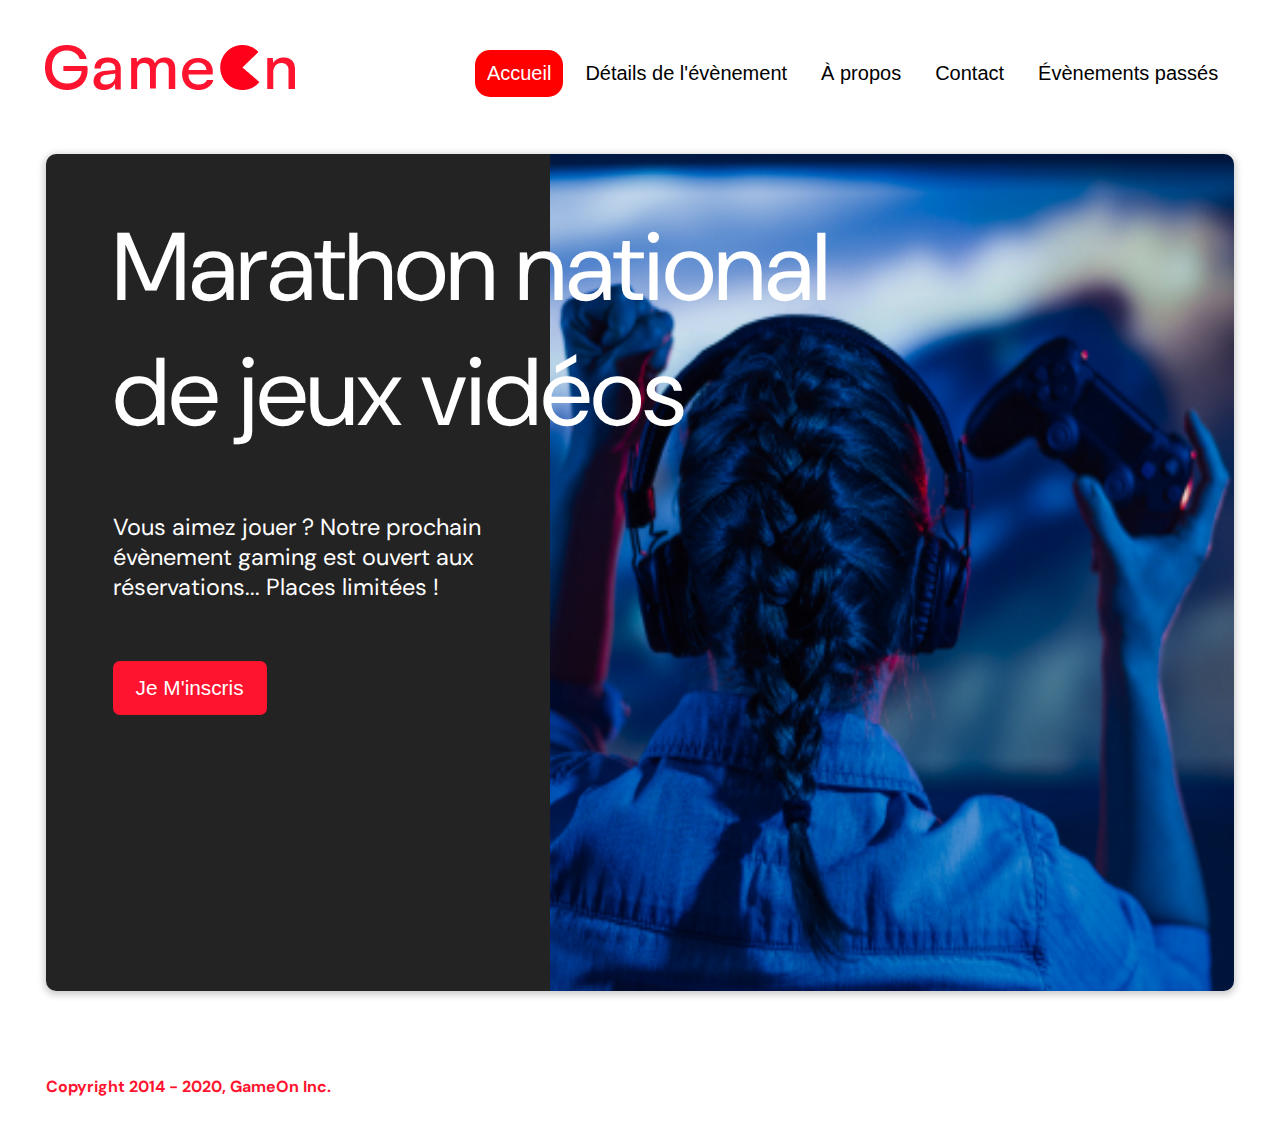
==== index.html @ bb414310 "organization files" ====
<!DOCTYPE html>
<html lang="fr">

<head>
  <meta charset="utf-8" />
  <title>Reservation GameOn</title>
  <meta name="viewport" content="width=device-width,initial-scale=1" />
  <link rel="stylesheet" href="modal.css" />
  <link rel="stylesheet" href="https://cdnjs.cloudflare.com/ajax/libs/font-awesome/4.7.0/css/font-awesome.min.css" />
  <link rel="stylesheet" href="https://fonts.googleapis.com/css?family=DM+Sans" />

</head>

<body>
  <div class="topnav" id="myTopnav">
    <div class="header-logo">
      <img alt="logo" src="Logo.png" width="auto" height="auto" />
    </div>
    <div class="main-navbar">
      <a href="#" class="active"><span>Accueil</span></a>
      <a href="#"><span>Détails de l'évènement</span></a>
      <a href="#"><span>À propos</span></a>
      <a href="#"><span>Contact</span></a>
      <a href="#"><span>Évènements passés</span></a>
      <a href="javascript:void(0);" class="icon" onclick="editNav()">
        <i class="fa fa-bars"></i>
      </a>
    </div>
  </div>

  <main>
    <div class="hero-section">
      <div class="hero-content">
        <h1 class="hero-headline">
          Marathon national<br>
          de jeux vidéos
        </h1>
        <p class="hero-text">
          Vous aimez jouer ? Notre prochain évènement gaming est ouvert
          aux réservations... Places limitées !
        </p>
        <button class="btn-signup modal-btn">je m'inscris</button>
      </div>
      <div class="hero-img">
        <img src="./bg_img.jpg" alt="img" />
      </div>
      <button class="btn-signup modal-btn"> je m'inscris</button>
    </div>

    <div class="bground">
      <div class="content">
        <span class="close"></span>
        <div class="modal-body">
          <form  id="myForm" name="reserve" action="index.html" method="GET">
            <div class="formData">
              <label>Prénom</label><br>
              <input class="text-control" type="text" id="prenom" name="first" /><br>
              <div class="error" id="prenom-error-msg">
              </div>
            </div>

            <div class="formData">
              <label>Nom</label><br>
              <input class="text-control" type="text" id="nom" name="last" /><br>
              <div class="error" id="nom-error-msg">
              </div>
            </div>
            <div class="formData">
              <label>E-mail</label><br>
              <input class="text-control" type="email" id="email" name="email" /><br>
              <div class="error" id="email-error-msg">
            </div>
            <div class="formData">
              <label>Date de naissance</label><br>
              <input class="text-control" type="date" id="birthdate" name="birthdate" /><br>
              <div class="error" id="birthdate-error-msg">
              </div>
            </div>
            <div class="formData">
              <label>À combien de tournois GameOn avez-vous déjà participé ?</label><br>
              <input type="number" class="text-control" id="quantity" name="quantity" >
              <div class="error" id="quantity-error-msg">
              </div>
            </div>
            <p class="text-label">Quelles villes ?</p>
            <div class="formData" id="locaction">
              <div class="error" id="loc-error-msg">
              </div>
              <input class="checkbox-input" type="radio" id="location1" name="location" value="New York" />
              <label class="checkbox-label" for="location1">
                <span class="checkbox-icon"></span>
                New York</label>
              <input class="checkbox-input" type="radio" id="location2" name="location" value="San Francisco" />
              <label class="checkbox-label" for="location2">
                <span class="checkbox-icon"></span>
                San Francisco</label>
              <input class="checkbox-input" type="radio" id="location3" name="location" value="Seattle" />
              <label class="checkbox-label" for="location3">
                <span class="checkbox-icon"></span>
                Seattle</label>
              <input class="checkbox-input" type="radio" id="location4" name="location" value="Chicago" />
              <label class="checkbox-label" for="location4">
                <span class="checkbox-icon"></span>
                Chicago</label>
              <input class="checkbox-input" type="radio" id="location5" name="location" value="Boston" />
              <label class="checkbox-label" for="location5">
                <span class="checkbox-icon"></span>
                Boston</label>
              <input class="checkbox-input" type="radio" id="location6" name="location" value="Portland" />
              <label class="checkbox-label" for="location6">
                <span class="checkbox-icon"></span>
                Portland</label>
            </div>

            <div class="formData">
              <input class="checkbox-input" type="checkbox" id="checkbox1" />
              <label class="checkbox2-label" for="checkbox1" id="rgpd">
                <span class="checkbox-icon"></span>
                J'ai lu et accepté les conditions d'utilisation.
              </label>
              <div class="error" id="rgpd-error-msg">
              </div>
              <input class="checkbox-input" type="checkbox" id="checkbox2" />
              <label class="checkbox2-label" for="checkbox2">
                <span class="checkbox-icon"></span>
                Je souhaite être prévenu des prochains évènements.
              </label>
              <br>
            </div>
            <input class="btn-submit" type="submit" class="button" value="C'est parti" id="submit-btn" />
            <div class="error">
            </div>
          </form>
        </div>
        <div id="send-msg"><p class="msg-sending">Merci, votre message à bien été envoyé ! </p>
        </div>
      </div>
    </div>
    
  </main>
  <footer>
    <p class="copyrights">
      Copyright 2014 - 2020, GameOn Inc.
    </p>
  </footer>
  <script src="modal.js"></script>
</body>

</html>
---- modal.css ----
:root {
  --font-default: "DM Sans", Arial, Helvetica, sans-serif;
  --font-slab: var(--font-default);
  --modal-duration: 0.8s;
}
* {
  box-sizing: border-box;
  margin: 0;
  padding: 0;
}
/* Landing Page */

body {
  margin: 0;
  display: flex;
  flex-direction: column;
  background-image: url("background.png");
  font-family: var(--font-default);
  font-size: 18px;
  max-width: 1300px;
  margin: 0 auto;
}

p {
  margin-bottom: 0;
  padding: 0.5vw;
}

img {
  padding-right: 1rem;
}

.topnav {
  overflow: hidden;
  margin: 3.5%;
}
.header-logo {
    float: left;
}
.main-navbar {
    float: right;
}
.topnav a {
  float: left;
  display: block;
  color: #000000;
  text-align: center;
  padding: 12px 12px;
  margin: 5px;
  text-decoration: none;
  font-size: 20px;
  font-family: Roboto, sans-serif;
}

.topnav a:hover {
  background-color: #ff0000;
  color: #ffffff;
  border-radius: 15px;
}

.topnav a.active {
  background-color: #ff0000;
  color: #ffffff;
  border-radius: 15px;
}

.topnav .icon {
  display: none;
}

@media screen and (max-width: 768px) {
  .topnav a {display: none;}
  .topnav a.icon {
    float: right;
    display: block;
  }
}

@media screen and (max-width: 768px) {
  .topnav.responsive {position: relative;}
  .topnav.responsive .icon {
    position: absolute;
    right: 0;
    top: 0;
  }
  .topnav.responsive a {
    float: none;
    display: block;
    text-align: left;
  }
}



 @media screen and (max-width: 540px) {
  .topnav a {display: none;}
  .topnav a.icon {
    float: right;
    display: block;
  }
}

main {
  font-size: 130%;
  font-weight: bolder;
  color: black;
  padding-top: 0.5vw;
  padding-left: 2vw;
  padding-right: 2vw;
  margin: 1px 20px 15px;
  border-radius: 2rem;
  text-align: justify;


}

.modal-btn {
  font-size: 145%;
  background: #fe142f;
  display: flex;
  margin: auto;
  padding: 2em;
  color: #fff;
  padding: 0.75rem 2.5rem;
  border-radius: 1rem;
  cursor: pointer;
}

.modal-btn:hover {
  background: #3876ac;
}

.footer {
  margin: 20px;
  padding: 10px;
  font-family: var(--font-slab);
}

/* Modal form */

.button {
  background: #fe142f;
  margin-top: 0.5em;
  padding: 1em;
  color: #fff;
  border-radius: 15px;
  cursor: pointer;
  font-size: 16px;
}

.button:hover {
  background: #3876ac;
}

.smFont {
  font-size: 16px;
}

.bground {
  display: none;
  position: fixed;
  z-index: 1;
  left: 0;
  top: 0;
  height: 100%;
  width: 100%;
  overflow: auto;
  background-color: rgba(26, 39, 156, 0.4);
}

.content {
  margin: 5% auto;
  width: 100%;
  max-width: 500px;
  animation-name: modalopen;
  animation-duration: var(--modal-duration);
  background: #232323;
  border-radius: 10px;
  overflow: hidden;
  position: relative;
  color: #fff;
  padding-top: 10px;
  
}

.modal-body {
  padding: 15px 8%;
  margin: 15px auto;
  justify-content: center;
  align-content: center;
}

label {
  font-family: var(--font-default);
  font-size: 17px;
  font-weight: normal;
  display: inline-block;
  margin-bottom: 11px;
}
input {
  padding: 8px;
  border: 0.8px solid #ccc;
  outline: none;
}
.text-control {
  margin: 0;
  padding: 8px;
  width: 100%;
  border-radius: 8px;
  font-size: 20px;
  height: 48px;
}
.formData[data-error]::after {
  content: attr(data-error);
  font-size: 0.4em;
  color: #e54858;
  display: block;
  margin-top: 7px;
  margin-bottom: 7px;
  text-align: right;
  line-height: 0.3;
  opacity: 0;
  transition: 0.3s;
}
.formData[data-error-visible="true"]::after {
  opacity: 1;
}
.formData[data-error-visible="true"] .text-control {
  border: 2px solid #e54858;
}
/*
input[data-error]::after {
    content: attr(data-error);
    font-size: 0.4em;
    color: red;
} */
.checkbox-label,
.checkbox2-label {
  position: relative;
  margin-left: 36px;
  font-size: 12px;
  font-weight: normal;
}
.checkbox-label .checkbox-icon,
.checkbox2-label .checkbox-icon {
  display: block;
  width: 20px;
  height: 20px;
  border: 2px solid #279e7a;
  border-radius: 50%;
  text-indent: 29px;
  white-space: nowrap;
  position: absolute;
  left: -30px;
  top: -1px;
  transition: 0.3s;
}
.checkbox-label .checkbox-icon::after,
.checkbox2-label .checkbox-icon::after {
  content: "";
  width: 13px;
  height: 13px;
  background-color: #279e7a;
  border-radius: 50%;
  text-indent: 29px;
  white-space: nowrap;
  position: absolute;
  left: 50%;
  top: 50%;
  transform: translate(-50%, -50%);
  transition: 0.3s;
  opacity: 0;
}
.checkbox-input {
  display: none;
}
.checkbox-input:checked + .checkbox-label .checkbox-icon::after,
.checkbox-input:checked + .checkbox2-label .checkbox-icon::after {
  opacity: 1;
}
.checkbox-input:checked + .checkbox2-label .checkbox-icon {
  background: #279e7a;
}
.checkbox2-label .checkbox-icon {
  border-radius: 4px;
  border: 0;
  background: #c4c4c4;
}
.checkbox2-label .checkbox-icon::after {
  width: 7px;
  height: 4px;
  border-radius: 2px;
  background: transparent;
  border: 2px solid transparent;
  border-bottom-color: #fff;
  border-left-color: #fff;
  transform: rotate(-55deg);
  left: 21%;
  top: 19%;
}
.close {
  position: absolute;
  right: 15px;
  top: 15px;
  width: 32px;
  height: 32px;
  opacity: 1;
  cursor: pointer;
  transform: scale(0.7);
}
.close:before,
.close:after {
  position: absolute;
  left: 15px;
  content: " ";
  height: 33px;
  width: 3px;
  background-color: #fff;
}
.close:before {
  transform: rotate(45deg);
}
.close:after {
  transform: rotate(-45deg);
}
.btn-submit,
.btn-signup {
  background: #fe142f;
  display: block;
  margin: 0 auto;
  border-radius: 7px;
  font-size: 1rem;
  padding: 12px 82px;
  color: #fff;
  cursor: pointer;
  border: 0;
}
/* custom select styles */
.custom-select {
  position: relative;
  font-family: Arial;
  font-size: 1.1rem;
  font-weight: normal;
}

.custom-select select {
  display: none;
}
.select-selected {
  background-color: #fff;
}

/* Style the arrow inside the select element: */
.select-selected:after {
  position: absolute;
  content: "";
  top: 10px;
  right: 13px;
  width: 11px;
  height: 11px;
  border: 3px solid transparent;
  border-bottom-color: #f00;
  border-left-color: #f00;
  transform: rotate(-48deg);
  border-radius: 5px 0 5px 0;
}

/* Point the arrow upwards when the select box is open (active): */
.select-selected.select-arrow-active:after {
  transform: rotate(135deg);
  top: 13px;
}

.select-items div,
.select-selected {
  color: #000;
  padding: 11px 16px;
  border: 1px solid transparent;
  border-color: transparent transparent rgba(0, 0, 0, 0.1) transparent;
  cursor: pointer;
  border-radius: 8px;
  height: 48px;
}

/* Style items (options): */
.select-items {
  position: absolute;
  background-color: #fff;
  top: 89%;
  left: 0;
  right: 0;
  z-index: 99;
}

/* Hide the items when the select box is closed: */
.select-hide {
  display: none;
}

.select-items div:hover,
.same-as-selected {
  background-color: rgba(0, 0, 0, 0.1);
}
/* custom select end */
.text-label {
  font-weight: normal;
  font-size: 16px;
}
.hero-section {
  min-height: 93vh;
  border-radius: 10px;
  display: grid;
  grid-template-columns: repeat(12, 1fr);
  overflow: hidden;
  box-shadow: 0 2px 7px 2px rgba(0, 0, 0, 0.2);
  margin-bottom: 10px;
}
.hero-content {
  padding: 51px 67px;
  grid-column: span 4;
  background: #232323;
  color: #fff;
  position: relative;
  text-align: left;
  min-width: 424px;
}
.hero-content::after {
  content: "";
  width: 100%;
  height: 100%;
  background: #232323;
  position: absolute;
  right: -80px;
  top: 0;
}
.hero-content > * {
  position: relative;
  z-index: 1;
}
.hero-headline {
  font-size: 6rem;
  font-weight: normal;
  white-space: nowrap;
}
.hero-text {
  width: 146%;
  font-weight: normal;
  margin-top: 57px;
  padding: 0;
}
.btn-signup {
  outline: none;
  text-transform: capitalize;
  font-size: 1.3rem;
  padding: 15px 23px;
  margin: 0;
  margin-top: 59px;
}
.hero-img {
  grid-column: span 8;
}
.hero-img img {
  width: 100%;
  height: 100%;
  display: block;
  padding: 0;
}
.copyrights {
  color: #fe142f;
  padding: 0;
  font-size: 1rem;
  margin: 60px 0 30px;
  font-weight: bolder;
}
.hero-section > .btn-signup {
  display: none;
}
footer {
  padding-left: 2vw;
  padding-right: 2vw;
  margin: 0 20px;
}
@media screen and (max-width: 800px) {
  .hero-section {
    display: block;
    box-shadow: unset;
  }
  .hero-content {
    background: #fff;
    color: #000;
    padding: 20px;
  }
  .hero-content::after {
    content: unset;
  }
  .hero-content .btn-signup {
    display: none;
  }
  .hero-headline {
    font-size: 4.5rem;
    white-space: normal;
  }
  .hero-text {
    width: unset;
    font-size: 1.5rem;
  }
  .hero-img img {
    border-radius: 10px;
    margin-top: 40px;
  }
  .hero-section > .btn-signup {
    display: block;
    margin: 32px auto 10px;
    padding: 12px 35px;
  }
  .copyrights {
    margin-top: 50px;
    text-align: center;
  }
}

@keyframes modalopen {
  from {
    opacity: 0;
    transform: translateY(-150px);
  }
  to {
    opacity: 1;
  }
}

/* CSS ERROR modal */

.error {
  display: flex;
  justify-content: center;
  font-size: 13px;
  margin-left: 1rem;
  color: red;
}

.msg-sending {
  font-size: 1rem;
  color: greenyellow;

}
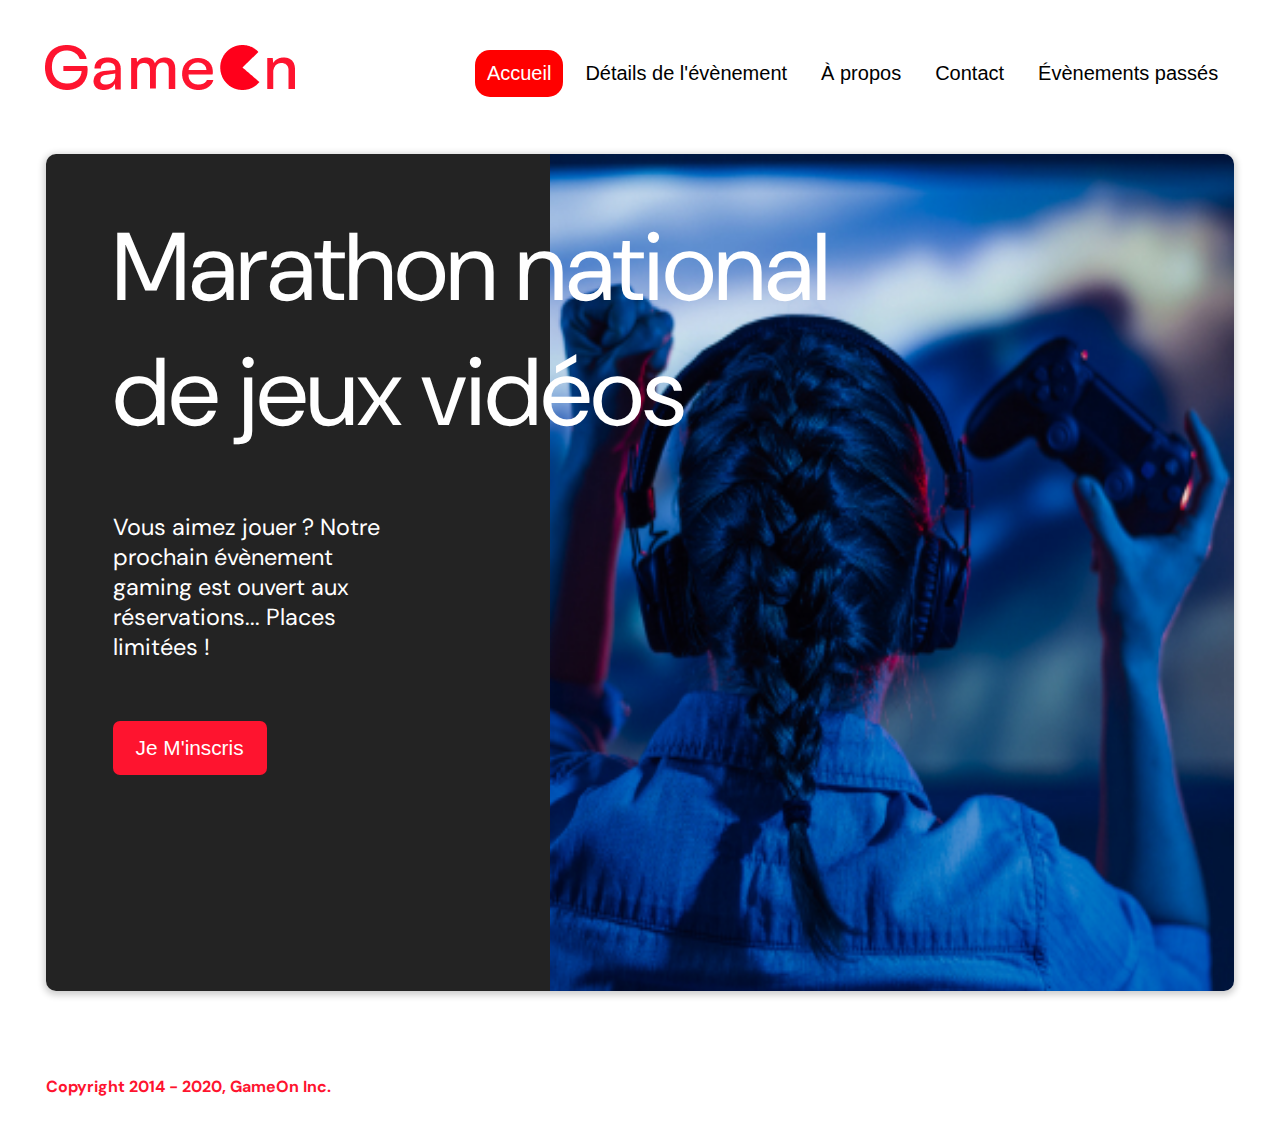
==== commit 79b1fc6b: "last modification after exam" ====
--- a/index.html
+++ b/index.html
@@ -53,75 +53,75 @@
         <div class="modal-body">
           <form  id="myForm" name="reserve" action="index.html" method="GET">
             <div class="formData">
-              <label>Prénom</label><br>
-              <input class="text-control" type="text" id="prenom" name="first" /><br>
+              <label for="prenom">Prénom</label><br>
+              <input class="text-control" type="text" id="prenom" name="prenom" /><br>
               <div class="error" id="prenom-error-msg">
               </div>
             </div>
 
             <div class="formData">
-              <label>Nom</label><br>
-              <input class="text-control" type="text" id="nom" name="last" /><br>
+              <label for="nom">Nom</label><br>
+              <input class="text-control" type="text" id="nom" name="nom" /><br>
               <div class="error" id="nom-error-msg">
               </div>
             </div>
             <div class="formData">
-              <label>E-mail</label><br>
+              <label for="email">E-mail</label><br>
               <input class="text-control" type="email" id="email" name="email" /><br>
               <div class="error" id="email-error-msg">
             </div>
             <div class="formData">
-              <label>Date de naissance</label><br>
+              <label for="birthdate">Date de naissance</label><br>
               <input class="text-control" type="date" id="birthdate" name="birthdate" /><br>
               <div class="error" id="birthdate-error-msg">
               </div>
             </div>
             <div class="formData">
-              <label>À combien de tournois GameOn avez-vous déjà participé ?</label><br>
+              <label for="quantity">À combien de tournois GameOn avez-vous déjà participé ?</label><br>
               <input type="number" class="text-control" id="quantity" name="quantity" >
               <div class="error" id="quantity-error-msg">
               </div>
             </div>
             <p class="text-label">Quelles villes ?</p>
-            <div class="formData" id="locaction">
+            <div class="formData"  id="location" name="location" >
               <div class="error" id="loc-error-msg">
               </div>
               <input class="checkbox-input" type="radio" id="location1" name="location" value="New York" />
               <label class="checkbox-label" for="location1">
                 <span class="checkbox-icon"></span>
                 New York</label>
-              <input class="checkbox-input" type="radio" id="location2" name="location" value="San Francisco" />
+              <input class="checkbox-input" type="radio" id="location2" name="" value="San Francisco" />
               <label class="checkbox-label" for="location2">
                 <span class="checkbox-icon"></span>
                 San Francisco</label>
-              <input class="checkbox-input" type="radio" id="location3" name="location" value="Seattle" />
+              <input class="checkbox-input" type="radio" id="location3" name="" value="Seattle" />
               <label class="checkbox-label" for="location3">
                 <span class="checkbox-icon"></span>
                 Seattle</label>
-              <input class="checkbox-input" type="radio" id="location4" name="location" value="Chicago" />
+              <input class="checkbox-input" type="radio" id="location4" name="" value="Chicago" />
               <label class="checkbox-label" for="location4">
                 <span class="checkbox-icon"></span>
                 Chicago</label>
-              <input class="checkbox-input" type="radio" id="location5" name="location" value="Boston" />
+              <input class="checkbox-input" type="radio" id="location5" name="" value="Boston" />
               <label class="checkbox-label" for="location5">
                 <span class="checkbox-icon"></span>
                 Boston</label>
-              <input class="checkbox-input" type="radio" id="location6" name="location" value="Portland" />
+              <input class="checkbox-input" type="radio" id="location6" name="" value="Portland" />
               <label class="checkbox-label" for="location6">
                 <span class="checkbox-icon"></span>
                 Portland</label>
             </div>
 
             <div class="formData">
-              <input class="checkbox-input" type="checkbox" id="checkbox1" />
-              <label class="checkbox2-label" for="checkbox1" id="rgpd">
+              <input class="checkbox-input" id="rgpd" type="checkbox" id="checkbox1" />
+              <label class="checkbox2-label" for="rgpd">
                 <span class="checkbox-icon"></span>
                 J'ai lu et accepté les conditions d'utilisation.
               </label>
               <div class="error" id="rgpd-error-msg">
               </div>
-              <input class="checkbox-input" type="checkbox" id="checkbox2" />
-              <label class="checkbox2-label" for="checkbox2">
+              <input class="checkbox-input" type="checkbox"  id="checkbox2"/>
+              <label class="checkbox2-label" for="checkbox2" >
                 <span class="checkbox-icon"></span>
                 Je souhaite être prévenu des prochains évènements.
               </label>
--- a/modal.css
+++ b/modal.css
@@ -88,6 +88,7 @@
     display: block;
     text-align: left;
   }
+  
 }
 
 
@@ -98,6 +99,7 @@
     float: right;
     display: block;
   }
+ 
 }
 
 main {
@@ -423,6 +425,7 @@
   position: relative;
   text-align: left;
   min-width: 424px;
+  word-wrap: break-word;
 }
 .hero-content::after {
   content: "";
@@ -443,7 +446,7 @@
   white-space: nowrap;
 }
 .hero-text {
-  width: 146%;
+  width: 100%;
   font-weight: normal;
   margin-top: 57px;
   padding: 0;
@@ -497,12 +500,16 @@
     display: none;
   }
   .hero-headline {
-    font-size: 4.5rem;
+    margin-left: -15px;
+    padding-right: 85px;
+    font-size: 40px;
     white-space: normal;
   }
   .hero-text {
-    width: unset;
+    width: 80%;
     font-size: 1.5rem;
+    padding-right: 50px;
+
   }
   .hero-img img {
     border-radius: 10px;
